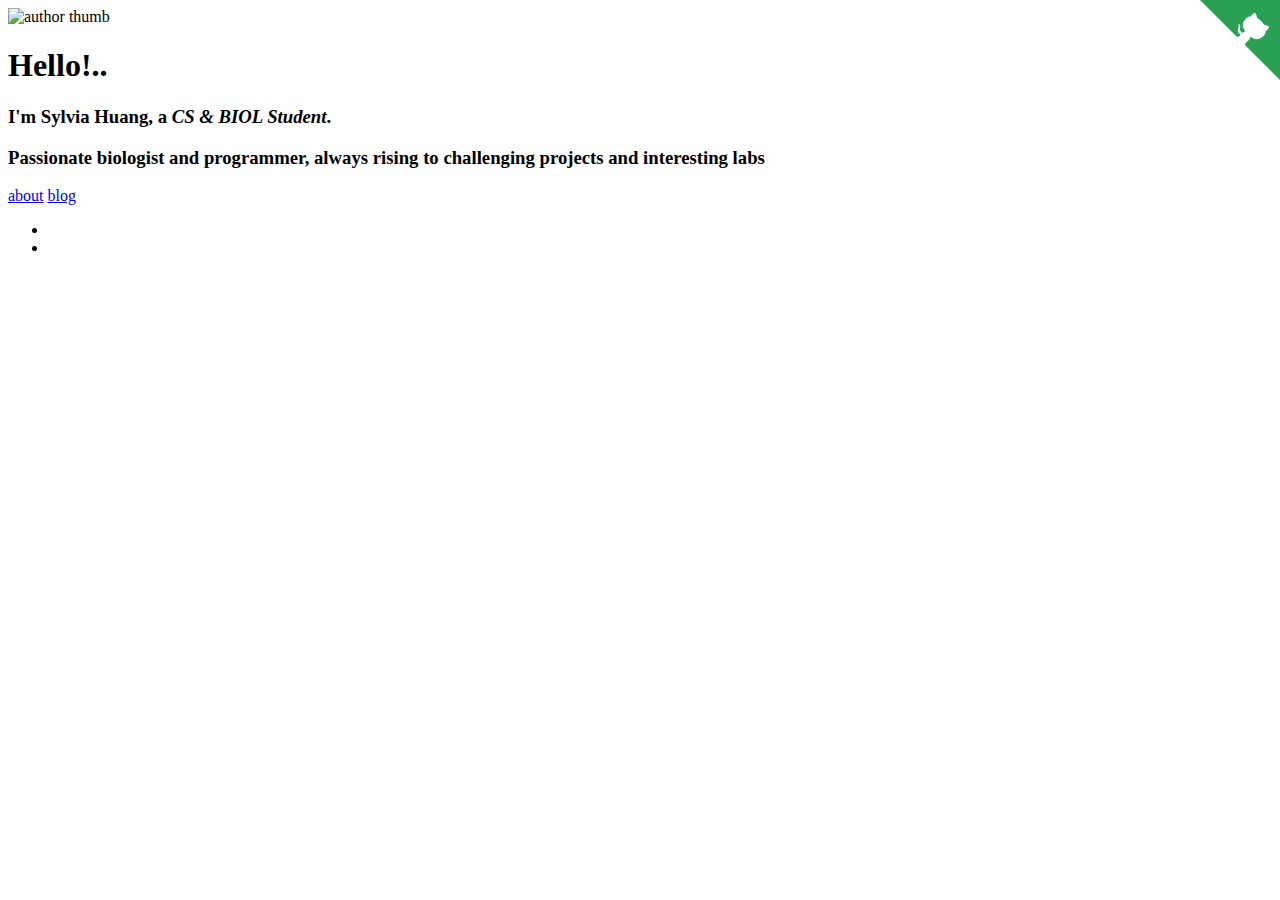
==== index.html @ 9a21bc24 "Site updated at 2017-01-23 20:07:43 UTC" ====
<!DOCTYPE html>
<html>
    <head>
    <meta charset="utf-8">
    <meta http-equiv="X-UA-Compatible" content="IE=edge">
    <meta name="viewport" content="width=device-width, initial-scale=1">

    <title>Sylvia Huang</title>
    <meta name="description" content="Personal website of Sylvia">

    <link rel="stylesheet" href="/sylhuang.github.io/css/main.css">
    <link rel="canonical" href="http://sylhuang.github.io/sylhuang.github.io/">
    <link rel="alternate" type="application/rss+xml" title="Sylvia Huang" href="http://sylhuang.github.io/sylhuang.github.io/feed.xml" />
  </head>

  <body class="home">
      <script>
  (function(i,s,o,g,r,a,m){i['GoogleAnalyticsObject']=r;i[r]=i[r]||function(){
  (i[r].q=i[r].q||[]).push(arguments)},i[r].l=1*new Date();a=s.createElement(o),
  m=s.getElementsByTagName(o)[0];a.async=1;a.src=g;m.parentNode.insertBefore(a,m)
  })(window,document,'script','//www.google-analytics.com/analytics.js','ga');

  ga('create', '', 'auto');
  ga('send', 'pageview');
</script>

      <section class="hero">

  <div class="hero-inner container">

    <img src="/sylhuang.github.io/images/avatar.jpg" alt="author thumb" class="dot">
    <h1>Hello!..</h1>
    <h3>I'm <strong itemprop="name">Sylvia Huang</strong>, a <em itemprop="jobTitle">CS & BIOL Student</em>.</h3>
    <h3>Passionate biologist and programmer, always rising to challenging projects and interesting labs</h3>

    <a href="/sylhuang.github.io/about" class="btn btn-ghost">about</a>
    <a href="/sylhuang.github.io/blog" class="btn btn-ghost">blog</a>

    <ul class="social">
  <li><a href="http://github.com/sylhuang" target="_blank"><i class="icon icon-github"></i></a></li>
  <!--<li><a href="" target="_blank"><i class="icon icon-twitter"></i></a></li> -->
  <li><a href="http://facebook.com/qianyu.huang.10" target="_blank"><i class="icon icon-facebook"></i></a></li>
  <!--
  <li><a href="" target="_blank"><i class="icon icon-linkedin"></i></a></li>
  -->
</ul>

  </div>

</section>
      <a href="http://github.com/sylhuang/sylhuang.github.io" target="_blank" class="github-corner"><svg width="80" height="80" viewBox="0 0 250 250" style="fill:#29a053; color:#fff; position: absolute; top: 0; border: 0; right: 0;"><path d="M0,0 L115,115 L130,115 L142,142 L250,250 L250,0 Z"></path><path d="M128.3,109.0 C113.8,99.7 119.0,89.6 119.0,89.6 C122.0,82.7 120.5,78.6 120.5,78.6 C119.2,72.0 123.4,76.3 123.4,76.3 C127.3,80.9 125.5,87.3 125.5,87.3 C122.9,97.6 130.6,101.9 134.4,103.2" fill="currentColor" style="transform-origin: 130px 106px;" class="octo-arm"></path><path d="M115.0,115.0 C114.9,115.1 118.7,116.5 119.8,115.4 L133.7,101.6 C136.9,99.2 139.9,98.4 142.2,98.6 C133.8,88.0 127.5,74.4 143.8,58.0 C148.5,53.4 154.0,51.2 159.7,51.0 C160.3,49.4 163.2,43.6 171.4,40.1 C171.4,40.1 176.1,42.5 178.8,56.2 C183.1,58.6 187.2,61.8 190.9,65.4 C194.5,69.0 197.7,73.2 200.1,77.6 C213.8,80.2 216.3,84.9 216.3,84.9 C212.7,93.1 206.9,96.0 205.4,96.6 C205.1,102.4 203.0,107.8 198.3,112.5 C181.9,128.9 168.3,122.5 157.7,114.1 C157.9,116.9 156.7,120.9 152.7,124.9 L141.0,136.5 C139.8,137.7 141.6,141.9 141.8,141.8 Z" fill="currentColor" class="octo-body"></path></svg></a>
  </body>
</html>
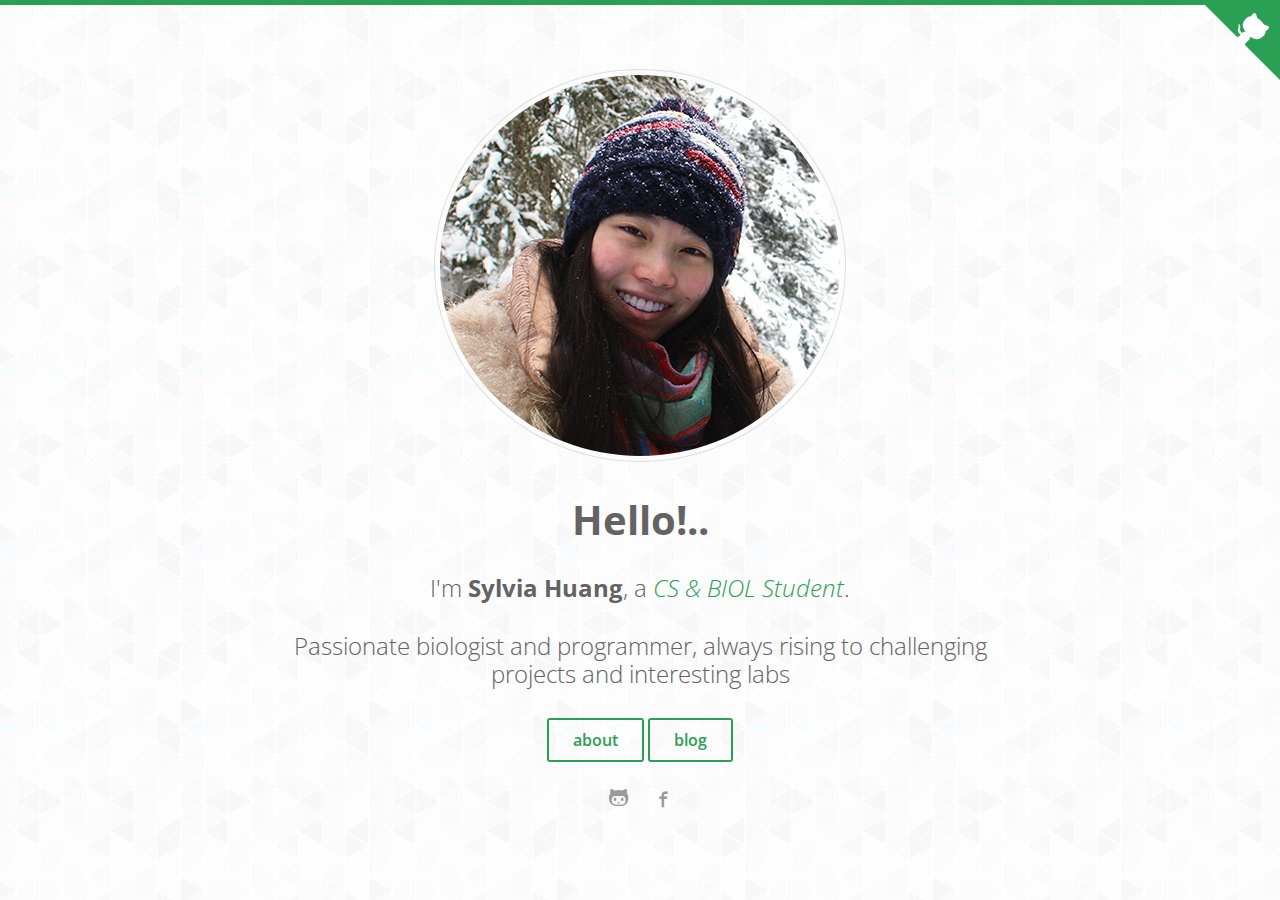
==== commit da119f33: "Update index.html" ====
--- a/index.html
+++ b/index.html
@@ -8,9 +8,9 @@
     <title>Sylvia Huang</title>
     <meta name="description" content="Personal website of Sylvia">
 
-    <link rel="stylesheet" href="/sylhuang.github.io/css/main.css">
-    <link rel="canonical" href="http://sylhuang.github.io/sylhuang.github.io/">
-    <link rel="alternate" type="application/rss+xml" title="Sylvia Huang" href="http://sylhuang.github.io/sylhuang.github.io/feed.xml" />
+    <link rel="stylesheet" href="/css/main.css">
+    <link rel="canonical" href="http://sylhuang.github.io/">
+    <link rel="alternate" type="application/rss+xml" title="Sylvia Huang" href="http://sylhuang.github.io/feed.xml" />
   </head>
 
   <body class="home">
@@ -28,13 +28,13 @@
 
   <div class="hero-inner container">
 
-    <img src="/sylhuang.github.io/images/avatar.jpg" alt="author thumb" class="dot">
+    <img src="/images/avatar.jpg" alt="author thumb" class="dot">
     <h1>Hello!..</h1>
     <h3>I'm <strong itemprop="name">Sylvia Huang</strong>, a <em itemprop="jobTitle">CS & BIOL Student</em>.</h3>
     <h3>Passionate biologist and programmer, always rising to challenging projects and interesting labs</h3>
 
-    <a href="/sylhuang.github.io/about" class="btn btn-ghost">about</a>
-    <a href="/sylhuang.github.io/blog" class="btn btn-ghost">blog</a>
+    <a href="/about" class="btn btn-ghost">about</a>
+    <a href="/blog" class="btn btn-ghost">blog</a>
 
     <ul class="social">
   <li><a href="http://github.com/sylhuang" target="_blank"><i class="icon icon-github"></i></a></li>
--- a/css/main.css
+++ b/css/main.css
@@ -0,0 +1,5 @@
+/*!
+ * end2end - jekyll theme free
+ * https://github.com/nandomoreirame/end2end
+ * MIT License
+ */@import url("//fonts.googleapis.com/css?family=Open+Sans:400,300,700");html{box-sizing:border-box}*,*::after,*::before{box-sizing:inherit}html,body,div,span,applet,object,iframe,h1,h2,h3,h4,h5,h6,p,blockquote,pre,a,abbr,acronym,address,big,cite,code,del,dfn,em,img,ins,kbd,q,s,samp,small,strike,strong,sub,sup,tt,var,b,u,i,center,dl,dt,dd,ol,ul,li,fieldset,form,label,legend,table,caption,tbody,tfoot,thead,tr,th,td,article,aside,canvas,details,embed,figure,figcaption,footer,header,hgroup,menu,nav,output,ruby,section,summary,time,mark,audio,video{margin:0;padding:0;border:0;font-size:100%;font:inherit;vertical-align:baseline}article,aside,details,figcaption,figure,footer,header,hgroup,menu,nav,section{display:block}body{line-height:1}ol,ul{list-style:none}blockquote,q{quotes:none}blockquote:before,blockquote:after,q:before,q:after{content:'';content:none}table{border-collapse:collapse;border-spacing:0}.btn,.sliding-panel-button{appearance:none;background-color:#29a053;border:0;border-radius:3px;color:#fff;cursor:pointer;display:inline-block;font-family:"Open Sans","Helvetica Neue","Helvetica","Roboto","Arial",sans-serif;font-size:1em;-webkit-font-smoothing:antialiased;font-weight:600;line-height:1;padding:.75em 1.5em;text-decoration:none;transition:background-color .2s ease;user-select:none;vertical-align:middle;white-space:nowrap}.btn:hover,.sliding-panel-button:hover,.btn:focus,.sliding-panel-button:focus{background-color:#218042;color:#fff}.btn:disabled,.sliding-panel-button:disabled{cursor:not-allowed;opacity:0.5}.btn:disabled:hover,.sliding-panel-button:disabled:hover{background-color:#29a053}fieldset{background-color:#f7f7f7;border:1px solid #dedede;margin:0 0 .75em;padding:1.5em}input,label,select{display:block;font-family:"Open Sans","Helvetica Neue","Helvetica","Roboto","Arial",sans-serif;font-size:1em}label{font-weight:600;margin-bottom:.375em}label.required::after{content:"*"}label abbr{display:none}input[type="color"],input[type="date"],input[type="datetime"],input[type="datetime-local"],input[type="email"],input[type="month"],input[type="number"],input[type="password"],input[type="search"],input[type="tel"],input[type="text"],input[type="time"],input[type="url"],input[type="week"],input:not([type]),textarea,select[multiple=multiple]{background-color:#fff;border:1px solid #dedede;border-radius:3px;box-shadow:inset 0 1px 3px rgba(0,0,0,0.06);box-sizing:border-box;font-family:"Open Sans","Helvetica Neue","Helvetica","Roboto","Arial",sans-serif;font-size:1em;margin-bottom:.75em;padding:.5em;transition:border-color .2s ease;width:100%}input[type="color"]:hover,input[type="date"]:hover,input[type="datetime"]:hover,input[type="datetime-local"]:hover,input[type="email"]:hover,input[type="month"]:hover,input[type="number"]:hover,input[type="password"]:hover,input[type="search"]:hover,input[type="tel"]:hover,input[type="text"]:hover,input[type="time"]:hover,input[type="url"]:hover,input[type="week"]:hover,input:not([type]):hover,textarea:hover,select[multiple=multiple]:hover{border-color:#b2b2b2}input[type="color"]:focus,input[type="date"]:focus,input[type="datetime"]:focus,input[type="datetime-local"]:focus,input[type="email"]:focus,input[type="month"]:focus,input[type="number"]:focus,input[type="password"]:focus,input[type="search"]:focus,input[type="tel"]:focus,input[type="text"]:focus,input[type="time"]:focus,input[type="url"]:focus,input[type="week"]:focus,input:not([type]):focus,textarea:focus,select[multiple=multiple]:focus{border-color:#29a053;box-shadow:inset 0 1px 3px rgba(0,0,0,0.06),0 0 5px rgba(36,140,72,0.7);outline:none}input[type="color"]:disabled,input[type="date"]:disabled,input[type="datetime"]:disabled,input[type="datetime-local"]:disabled,input[type="email"]:disabled,input[type="month"]:disabled,input[type="number"]:disabled,input[type="password"]:disabled,input[type="search"]:disabled,input[type="tel"]:disabled,input[type="text"]:disabled,input[type="time"]:disabled,input[type="url"]:disabled,input[type="week"]:disabled,input:not([type]):disabled,textarea:disabled,select[multiple=multiple]:disabled{background-color:#f2f2f2;cursor:not-allowed}input[type="color"]:disabled:hover,input[type="date"]:disabled:hover,input[type="datetime"]:disabled:hover,input[type="datetime-local"]:disabled:hover,input[type="email"]:disabled:hover,input[type="month"]:disabled:hover,input[type="number"]:disabled:hover,input[type="password"]:disabled:hover,input[type="search"]:disabled:hover,input[type="tel"]:disabled:hover,input[type="text"]:disabled:hover,input[type="time"]:disabled:hover,input[type="url"]:disabled:hover,input[type="week"]:disabled:hover,input:not([type]):disabled:hover,textarea:disabled:hover,select[multiple=multiple]:disabled:hover{border:1px solid #dedede}textarea{resize:vertical}input[type="search"]{appearance:none}input[type="checkbox"],input[type="radio"]{display:inline;margin-right:.375em}input[type="checkbox"]+label,input[type="radio"]+label{display:inline-block}input[type="file"]{margin-bottom:.75em;width:100%}select{margin-bottom:1.5em;max-width:100%;width:auto}ul,ol{margin:0;padding:0;list-style-position:inside;padding-left:25px}dl{margin-bottom:.75em}dl dt{font-weight:bold;margin-top:.75em}dl dd{margin:0}table{border-collapse:collapse;font-feature-settings:"kern", "liga", "tnum";margin:.75em 0;table-layout:fixed;width:100%}th{border-bottom:1px solid #a7a7a7;font-weight:600;padding:.75em 0;text-align:left}td{border-bottom:1px solid #dedede;padding:.75em 0}tr,td,th{vertical-align:middle}body{color:#636363;font-family:"Open Sans","Helvetica Neue","Helvetica","Roboto","Arial",sans-serif;font-feature-settings:"kern", "liga", "pnum";font-size:1em;font-weight:400;line-height:1.5}h1,h2,h3,h4,h5,h6{font-family:"Open Sans","Helvetica Neue","Helvetica","Roboto","Arial",sans-serif;font-size:1em;line-height:1.2;font-weight:700;margin:0 0 .75em}h1{font-size:1.875rem}h2{font-size:1.625rem}h3{font-size:1.5rem}h4{font-size:1.25rem}h5,h6{font-size:1rem}p{margin:0 0 .75em;font-weight:300}em{font-style:italic}small{font-size:80%}a{color:#29a053;text-decoration:none;-webkit-transition:color .2s ease;-moz-transition:color .2s ease;transition:color .2s ease}a:active,a:focus,a:hover{color:#1f783e}hr{border-bottom:1px solid #dedede;border-left:0;border-right:0;border-top:0;margin:1.5em 0}img,picture{margin:0;max-width:100%}code{background:none;border-radius:0;border:none;font-family:"Courier New", monospace;font-size:0.9em;margin:0;padding:0 5px;background-color:#ededed}pre{-webkit-overflow-scrolling:touch;font-family:"Courier New", monospace;font-size:0.9em;margin:0}pre code{line-height:1.75em}.txt-primary{color:#29a053}.txt-white{color:#fff}.txt-black{color:#000}.txt-blue{color:#477dca}.txt-dark-gray{color:#232323}.txt-medium-gray{color:#9a9a9a}.txt-light-gray{color:#dedede}.txt-left{text-align:left}.txt-right{text-align:right}.txt-center{text-align:center}.txt-justify{text-align:justify}.word-wrap{overflow-wrap:break-word;word-wrap:break-word;word-break:break-all}.dot{border-radius:50%}blockquote{background:#f9f9f9;border-left:10px solid #ccc;margin:1.5em 10px;padding:0.5em 10px;quotes:"“" "”" "‘" "’"}blockquote:before{color:#ccc;content:open-quote;font-size:4em;line-height:0.1em;margin-right:0.25em;vertical-align:-0.4em}blockquote p{display:inline}.site-header::after,.social::after,.pagination::after,.highlight::after{clear:both;content:"";display:table}html,body{min-height:100%;height:100%}body{border-top:5px solid #29a053;background:#fff url("../images/bg-pattern.png")}.container{max-width:800px;margin-left:auto;margin-right:auto;padding-left:.75em;padding-right:.75em}.container::after{clear:both;content:"";display:table}.card,.post-list .post{background-color:#fff;box-shadow:0 2px 1px rgba(0,0,0,0.1);margin:0 0 1.5em;padding:1.5em .75em}@media screen and (min-width: 480px){.card,.post-list .post{padding:1.5em}}.site-header{background-color:#fff;padding:1.5em 0;margin-bottom:1.5em;border-bottom:1px solid rgba(222,222,222,0.5)}.site-header h1{margin:0;padding:5px 0;float:left;font-weight:400;font-size:1.25rem}.site-header h1 span{color:#29a053}.site-header h1,.site-header a{text-transform:lowercase}.site-header .navbar{float:right}.site-header a{color:#9a9a9a}.site-header a:hover,.site-header a:focus,.site-header a:active{color:#232323}@media screen and (max-width: 480px){.site-header .container{padding-left:1.5em;padding-right:1.5em}}.sliding-panel-button{float:right;padding:5px;margin:0 3.75em 0 0}.sliding-panel-button span{width:30px;display:block;height:3px;border-radius:2px;background:#fff;margin:3px 0}@media screen and (min-width: 480px){.sliding-panel-button{display:none}}@media screen and (max-width: 480px){.sliding-panel-content{border-top:5px solid #29a053;position:fixed;top:0;right:auto;bottom:0;left:0;height:100%;width:220px;-webkit-transform:translateX(-100%);-moz-transform:translateX(-100%);-ms-transform:translateX(-100%);-o-transform:translateX(-100%);transform:translateX(-100%);-webkit-transition:all 0.25s linear;-moz-transition:all 0.25s linear;transition:all 0.25s linear;background:#fff;-webkit-overflow-scrolling:touch;overflow-y:auto;z-index:999999}.sliding-panel-content.is-visible{-webkit-transform:translateX(0);-moz-transform:translateX(0);-ms-transform:translateX(0);-o-transform:translateX(0);transform:translateX(0)}.sliding-panel-fade-screen{position:fixed;top:0;right:0;bottom:0;left:0;-webkit-transition:all 0.15s ease-out 0s;-moz-transition:all 0.15s ease-out 0s;transition:all 0.15s ease-out 0s;background:#000;opacity:0;visibility:hidden;z-index:9999}.sliding-panel-fade-screen.is-visible{opacity:0.4;visibility:visible}.sliding-panel-close{cursor:pointer}}.navbar li,.navbar a{display:inline-block}.navbar a{padding:5px 15px}@media screen and (max-width: 600px){.navbar a{padding:5px 10px}}@media screen and (max-width: 480px){.navbar li,.navbar a{display:block;text-align:center}.navbar li{border-bottom:1px solid #f2f2f2}.navbar a{padding:15px 0}}.btn.btn-ghost,.btn-ghost.sliding-panel-button{background-color:transparent;border:2px solid #29a053;color:#29a053;margin-bottom:2px}.btn.disabled,.disabled.sliding-panel-button,.btn[disabled],[disabled].sliding-panel-button,fieldset[disabled] .btn,fieldset[disabled] .sliding-panel-button{cursor:not-allowed;filter:alpha(opacity=65);-webkit-box-shadow:none;box-shadow:none;opacity:.65}body.home{width:100%;display:table}.hero{text-align:center;display:table-cell;vertical-align:middle}.hero-inner{text-align:center;display:inline-block;padding:1.5em}.hero-inner .dot{padding:5px;border:1px solid #dedede}.hero-inner h1{margin-top:.7em;font-size:2.5rem}.hero-inner h3{font-size:1.25rem;margin:.8em 0 1.2em}@media screen and (min-width: 600px){.hero-inner h3{font-size:1.5rem}}.hero-inner h3,.hero-inner em{font-weight:300}.hero-inner em{color:#29a053}.hero-inner strong{font-weight:700}.post{padding:1.5em 0}.post-header{margin-bottom:1.5em}.post-title{font-size:1.625rem;margin-bottom:0;line-height:1.5em}.post-list .post a{color:#636363}.post-list .post a:hover,.post-list .post a:active,.post-list .post a:focus{color:#29a053}.social{padding:1.5em 0}.social li{display:inline-block;padding:0 .6em}.social a{color:#9a9a9a}.social a:hover,.social a:active,.social a:focus{color:#29a053}.social i{font-size:1.2em}.pagination{text-align:center;margin:2em 0}.pagination li{padding:0 .4em}.pagination li,.pagination a,.pagination span{display:inline-block}.pagination a,.pagination span{line-height:1.2em;font-size:.75rem}.pagination .btn,.pagination .sliding-panel-button{color:#636363;border-color:rgba(222,222,222,0.8)}.pagination span{color:#aaa;font-style:italic}.site-footer{background-color:#fff;border-top:1px solid rgba(222,222,222,0.5);padding:1.5em;text-align:center}.site-footer p{margin:0}.github-corner:hover .octo-arm{animation:octocat-wave 560ms ease-in-out}@keyframes octocat-wave{0%,100%{transform:rotate(0)}20%,60%{transform:rotate(-25deg)}40%,80%{transform:rotate(10deg)}}@media (max-width: 500px){.github-corner:hover .octo-arm{animation:none}.github-corner .octo-arm{animation:octocat-wave 560ms ease-in-out}}@font-face{font-family:"end2end-icons";src:url("../fonts/end2end-icons.eot?vs69d0");src:url("../fonts/end2end-icons.eot?vs69d0#iefix") format("embedded-opentype"),url("../fonts/end2end-icons.ttf?vs69d0") format("truetype"),url("../fonts/end2end-icons.woff?vs69d0") format("woff"),url("../fonts/end2end-icons.svg?vs69d0#end2end-icons") format("svg");font-weight:normal;font-style:normal}.icon{font-family:"end2end-icons" !important;speak:none;font-style:normal;font-weight:normal;font-variant:normal;text-transform:none;line-height:1;-webkit-font-smoothing:antialiased;-moz-osx-font-smoothing:grayscale}.icon-home:before{content:""}.icon-comments:before{content:""}.icon-comment-o:before{content:""}.icon-comments-o:before{content:""}.icon-search:before{content:""}.icon-share:before{content:""}.icon-google-plus:before{content:""}.icon-facebook:before{content:""}.icon-facebook-rounded:before{content:""}.icon-twitter:before{content:""}.icon-twitter-rounded:before{content:""}.icon-feed:before{content:""}.icon-github:before{content:""}.icon-linkedin:before{content:""}.highlight{padding:0;margin-top:1.2em;margin-bottom:1.2em}.highlight,.highlight .hll,.highlight pre,.highlight code{background-color:#272822 !important;border:none}.highlight pre{margin:0;padding:1.3em;white-space:pre;line-height:23px;overflow-x:auto;margin-bottom:0;word-break:inherit;word-wrap:inherit}.highlight pre,.highlight pre code{color:#eeffdd}.highlight pre code{white-space:pre;padding:0 !important}.highlight pre code *{white-space:nowrap}.highlight .c{color:#75715e}.highlight .err{color:#f2f1f2}.highlight .k{color:#66d9ef}.highlight .l{color:#ae81ff}.highlight .n{color:#f8f8f2}.highlight .o{color:#f92672}.highlight .p{color:#f8f8f2}.highlight .cm{color:#75715e}.highlight .cp{color:#75715e}.highlight .c1{color:#75715e}.highlight .cs{color:#75715e}.highlight .ge{font-style:italic}.highlight .gs{font-weight:bold}.highlight .kc{color:#66d9ef}.highlight .kd{color:#66d9ef}.highlight .kn{color:#f92672}.highlight .kp{color:#66d9ef}.highlight .kr{color:#66d9ef}.highlight .kt{color:#66d9ef}.highlight .ld{color:#e6db74}.highlight .m{color:#ae81ff}.highlight .s{color:#e6db74}.highlight .na{color:#a6e22e}.highlight .nb{color:#f8f8f2}.highlight .nc{color:#a6e22e}.highlight .no{color:#66d9ef}.highlight .nd{color:#a6e22e}.highlight .ni{color:#f8f8f2}.highlight .ne{color:#a6e22e}.highlight .nf{color:#a6e22e}.highlight .nl{color:#f8f8f2}.highlight .nn{color:#f8f8f2}.highlight .nx{color:#a6e22e}.highlight .py{color:#f8f8f2}.highlight .nt{color:#f92672}.highlight .nv{color:#f8f8f2}.highlight .ow{color:#f92672}.highlight .w{color:#f8f8f2}.highlight .mf{color:#ae81ff}.highlight .mh{color:#ae81ff}.highlight .mi{color:#ae81ff}.highlight .mo{color:#ae81ff}.highlight .sb{color:#e6db74}.highlight .sc{color:#e6db74}.highlight .sd{color:#e6db74}.highlight .s2{color:#e6db74}.highlight .se{color:#ae81ff}.highlight .sh{color:#e6db74}.highlight .si{color:#e6db74}.highlight .sx{color:#e6db74}.highlight .sr{color:#e6db74}.highlight .s1{color:#e6db74}.highlight .ss{color:#e6db74}.highlight .bp{color:#f8f8f2}.highlight .vc{color:#f8f8f2}.highlight .vg{color:#f8f8f2}.highlight .vi{color:#f8f8f2}.highlight .il{color:#ae81ff}.highlight .gu{color:#75715e}.highlight .gd{color:#f92672}.highlight .gi{color:#a6e22e}
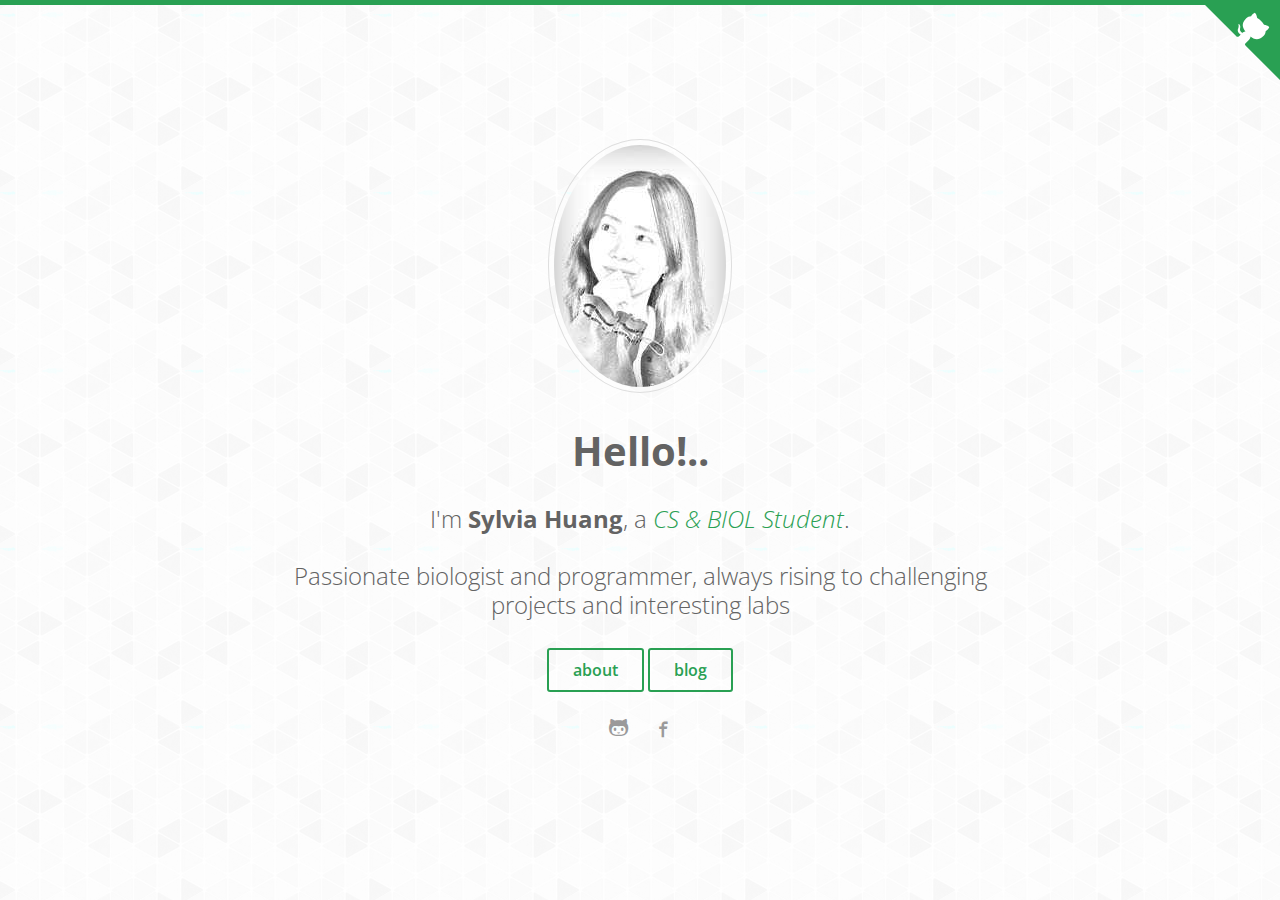
==== commit 089db5cb: "update link" ====
--- a/index.html
+++ b/index.html
@@ -28,7 +28,7 @@
 
   <div class="hero-inner container">
 
-    <img src="/images/avatar.jpg" alt="author thumb" class="dot">
+    <img src="/images/avatar-sketch.jpg" alt="author thumb" class="dot">
     <h1>Hello!..</h1>
     <h3>I'm <strong itemprop="name">Sylvia Huang</strong>, a <em itemprop="jobTitle">CS & BIOL Student</em>.</h3>
     <h3>Passionate biologist and programmer, always rising to challenging projects and interesting labs</h3>
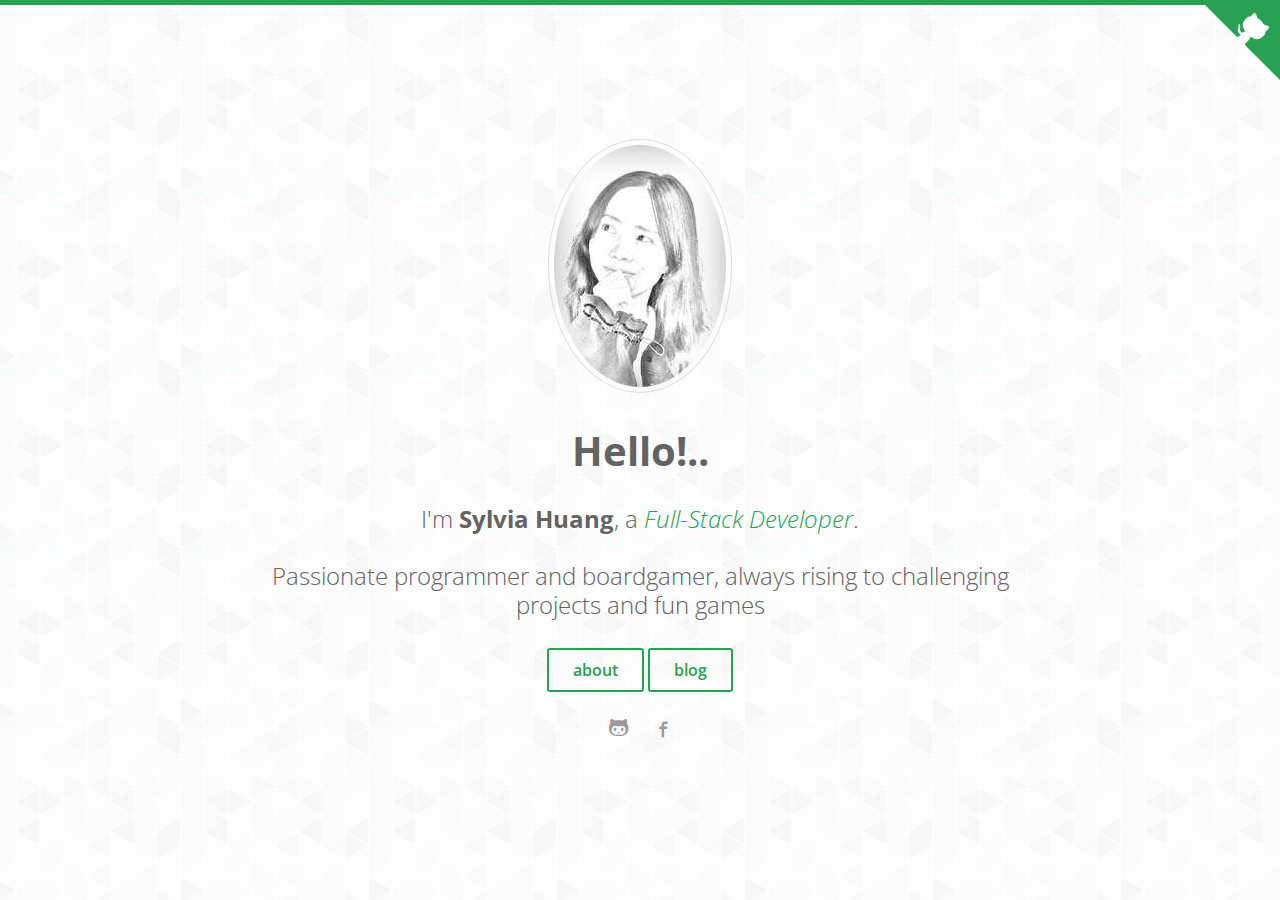
==== commit 8310d0c1: "update intro" ====
--- a/index.html
+++ b/index.html
@@ -30,8 +30,8 @@
 
     <img src="/images/avatar-sketch.jpg" alt="author thumb" class="dot">
     <h1>Hello!..</h1>
-    <h3>I'm <strong itemprop="name">Sylvia Huang</strong>, a <em itemprop="jobTitle">CS & BIOL Student</em>.</h3>
-    <h3>Passionate biologist and programmer, always rising to challenging projects and interesting labs</h3>
+    <h3>I'm <strong itemprop="name">Sylvia Huang</strong>, a <em itemprop="jobTitle">Full-Stack Developer</em>.</h3>
+    <h3>Passionate programmer and boardgamer, always rising to challenging projects and fun games</h3>
 
     <a href="/about" class="btn btn-ghost">about</a>
     <a href="/blog" class="btn btn-ghost">blog</a>
